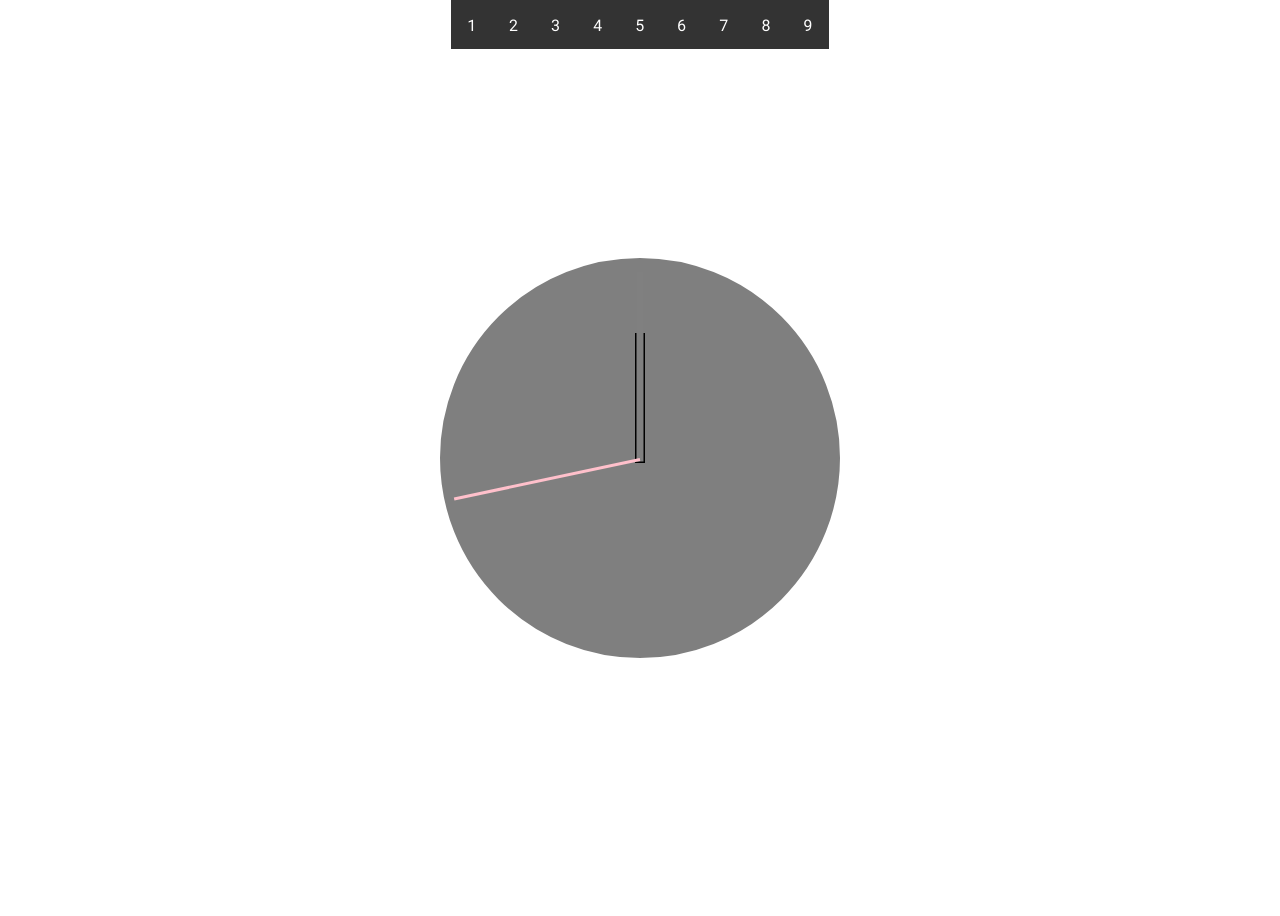
==== index.html @ 6cd6cc65 "day nine Complete" ====
<!DOCTYPE html>
<html>
  <head>
    <meta charset="UTF-8">
    <title>Javascript Challenges</title>
    <link rel="stylesheet" href="./styles/nav_bar.css">
    <link rel="stylesheet" href="./styles/daytwo_clock.css">
    <link rel="shortcut icon" href="./images/favicon.ico" type="image/x-icon">
    <link rel="icon" href="./images/favicon.ico" type="image/x-icon">
    <link href="https://fonts.googleapis.com/css?family=Roboto+Mono&display=swap" rel="stylesheet">
  </head>
  <body>
    <ul class="nav_bar">
      <li><a href="index.html">1</a></li>
      <li><a href="daytwo_drumkit.html">2</a></li>
      <li><a href="day_three.html">3</a></li>
      <li><a href="day_four.html">4</a></li>
      <li><a href="day_five.html">5</a></li>
      <li><a href="day_six.html">6</a></li>
      <li><a href="day_seven.html">7</a></li>
      <li><a href="day_eight.html">8</a></li>
      <li><a href="day_nine.html">9</a></li>
    </ul>

    <div class="clock-border">
      <div class="hour"></div>
      <div class="minute"></div>
      <div class="second"></div>
    </div>
  <script src="./scripts/day_two_clock.js"></script>
  </body>
</html>
---- styles/nav_bar.css ----
.nav_bar {
  position: fixed;
  top: 0px;
  list-style-type: none;
  margin: 0;
  padding: 0;
  overflow: hidden;
  background-color: #333;
  font-family: 'Roboto Mono', monospace;
  z-index: 10000;
  /* Change the link color to #111 (black) on hover */ }
  .nav_bar li {
    float: left; }
  .nav_bar li a {
    display: block;
    color: white;
    text-align: center;
    padding: 14px 16px;
    text-decoration: none; }
  .nav_bar li a:hover {
    background-color: #111; }

/*# sourceMappingURL=nav_bar.css.map */
---- styles/daytwo_clock.css ----
body {
  background-image: url("https://images.unsplash.com/photo-1530177150700-84cd9a3b059b?ixlib=rb-1.2.1&ixid=eyJhcHBfaWQiOjEyMDd9&auto=format&fit=crop&w=1834&q=80.jpg");
  background-size: cover;
  display: flex;
  justify-content: center;
  align-items: center;
  height: 100vh; }

.clock-border {
  height: 400px;
  width: 400px;
  background-color: rgba(1, 1, 1, 0.5);
  border-radius: 50%;
  display: inline-block;
  border: 10px solid white;
  position: relative; }

.hour {
  background-color: black;
  width: 130px;
  height: 10px;
  position: absolute;
  top: 50%;
  right: 50%;
  transform-origin: center right;
  transform: rotate(45deg);
  transition: all 0.5s;
  transition-timing-function: ease-in-out; }

.minute {
  background-color: grey;
  width: 190px;
  height: 7px;
  position: absolute;
  top: 50%;
  right: 50%;
  transform-origin: center right;
  transform: rotate(360deg);
  transition: all 0.5s;
  transition-timing-function: ease-in-out; }

.second {
  background-color: pink;
  width: 190px;
  height: 3px;
  position: absolute;
  top: 50%;
  right: 50%;
  transform-origin: center right;
  transform: rotate(90deg);
  transition: all 0.5s;
  transition-timing-function: ease-in-out; }

/*# sourceMappingURL=daytwo_clock.css.map */
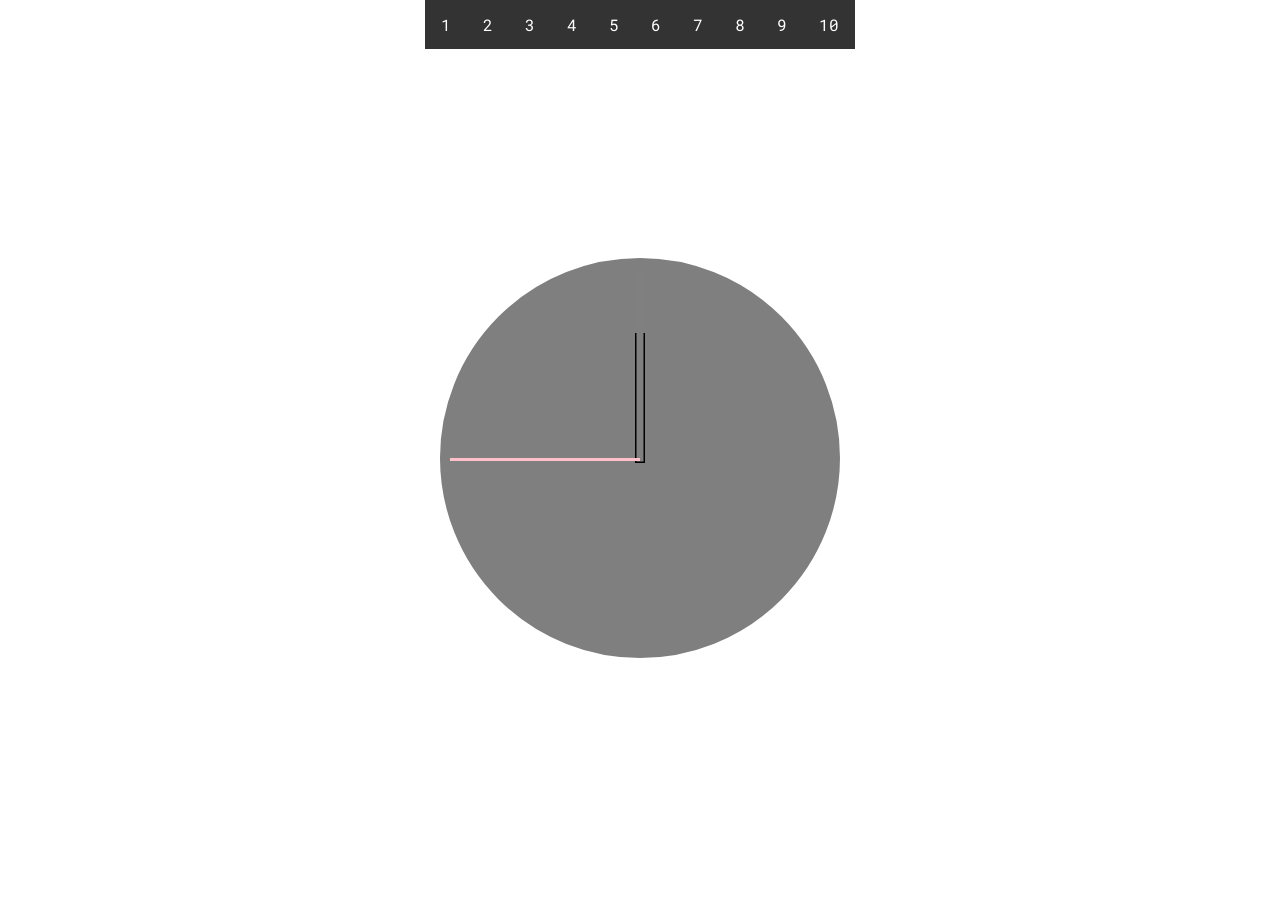
==== commit 0950fbbc: "day 10 finished" ====
--- a/index.html
+++ b/index.html
@@ -20,6 +20,7 @@
       <li><a href="day_seven.html">7</a></li>
       <li><a href="day_eight.html">8</a></li>
       <li><a href="day_nine.html">9</a></li>
+      <li><a href="day_ten.html">10</a></li>
     </ul>
 
     <div class="clock-border">
--- a/styles/nav_bar.css
+++ b/styles/nav_bar.css
@@ -2,12 +2,15 @@
   position: fixed;
   top: 0px;
   list-style-type: none;
-  margin: 0;
+  margin: auto;
   padding: 0;
   overflow: hidden;
   background-color: #333;
   font-family: 'Roboto Mono', monospace;
   z-index: 10000;
+  width: fit-content;
+  left: 0;
+  right: 0;
   /* Change the link color to #111 (black) on hover */ }
   .nav_bar li {
     float: left; }
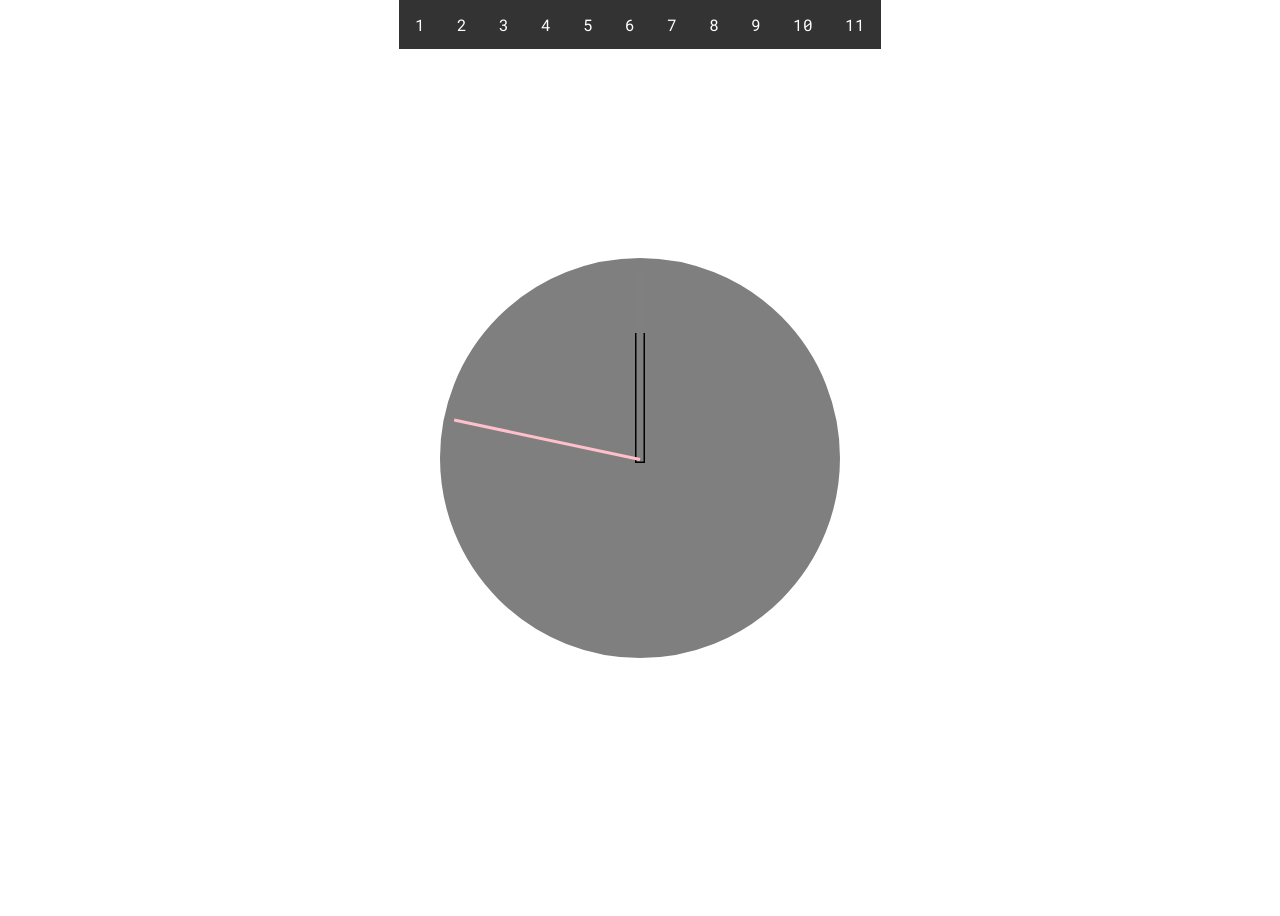
==== commit 798e2484: "day eleven completed" ====
--- a/index.html
+++ b/index.html
@@ -21,6 +21,7 @@
       <li><a href="day_eight.html">8</a></li>
       <li><a href="day_nine.html">9</a></li>
       <li><a href="day_ten.html">10</a></li>
+      <li><a href="day_eleven.html">11</a></li>
     </ul>
 
     <div class="clock-border">
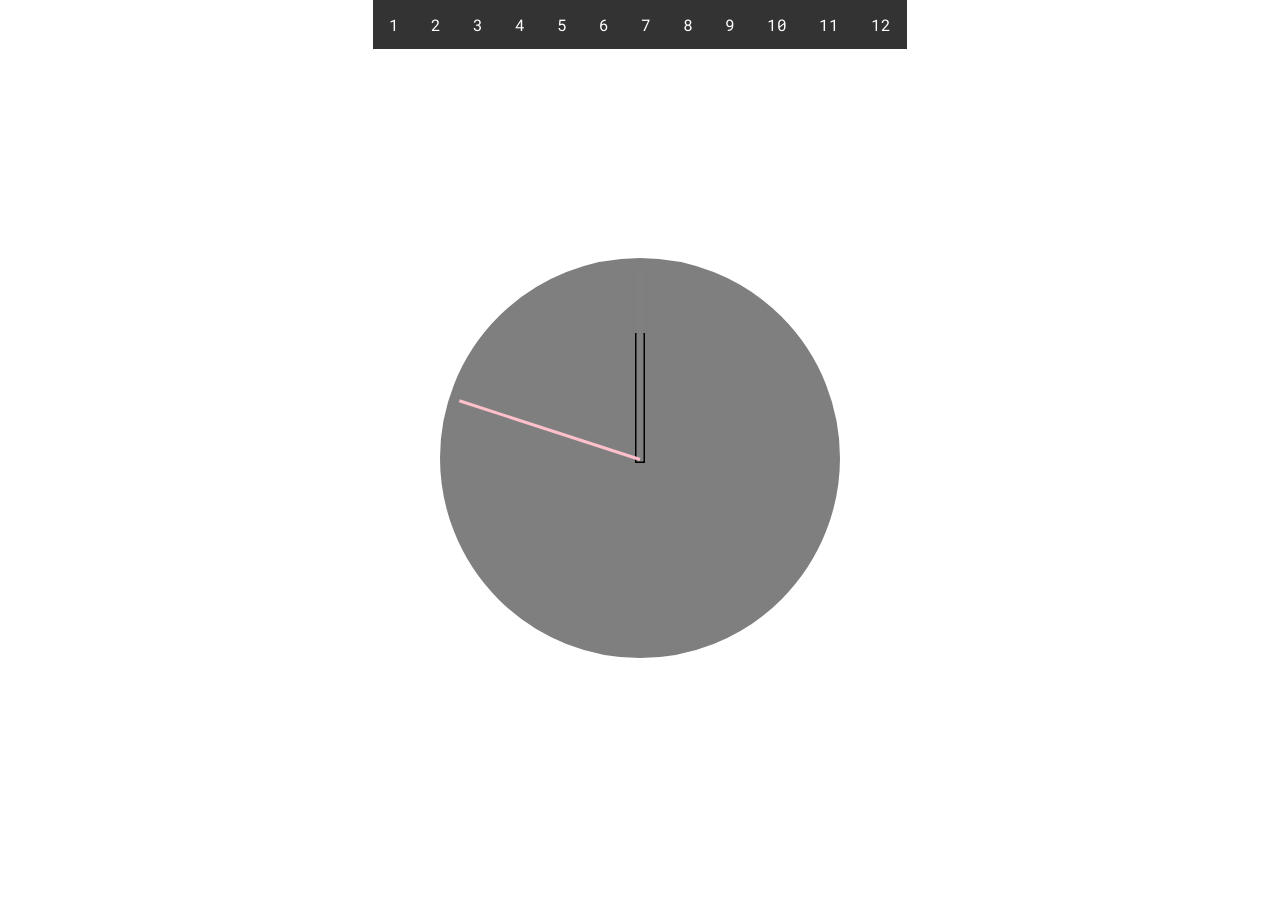
==== commit 4f1ce79b: "day twelve complete" ====
--- a/index.html
+++ b/index.html
@@ -22,6 +22,7 @@
       <li><a href="day_nine.html">9</a></li>
       <li><a href="day_ten.html">10</a></li>
       <li><a href="day_eleven.html">11</a></li>
+      <li><a href="day_twelve.html">12</a></li>
     </ul>
 
     <div class="clock-border">
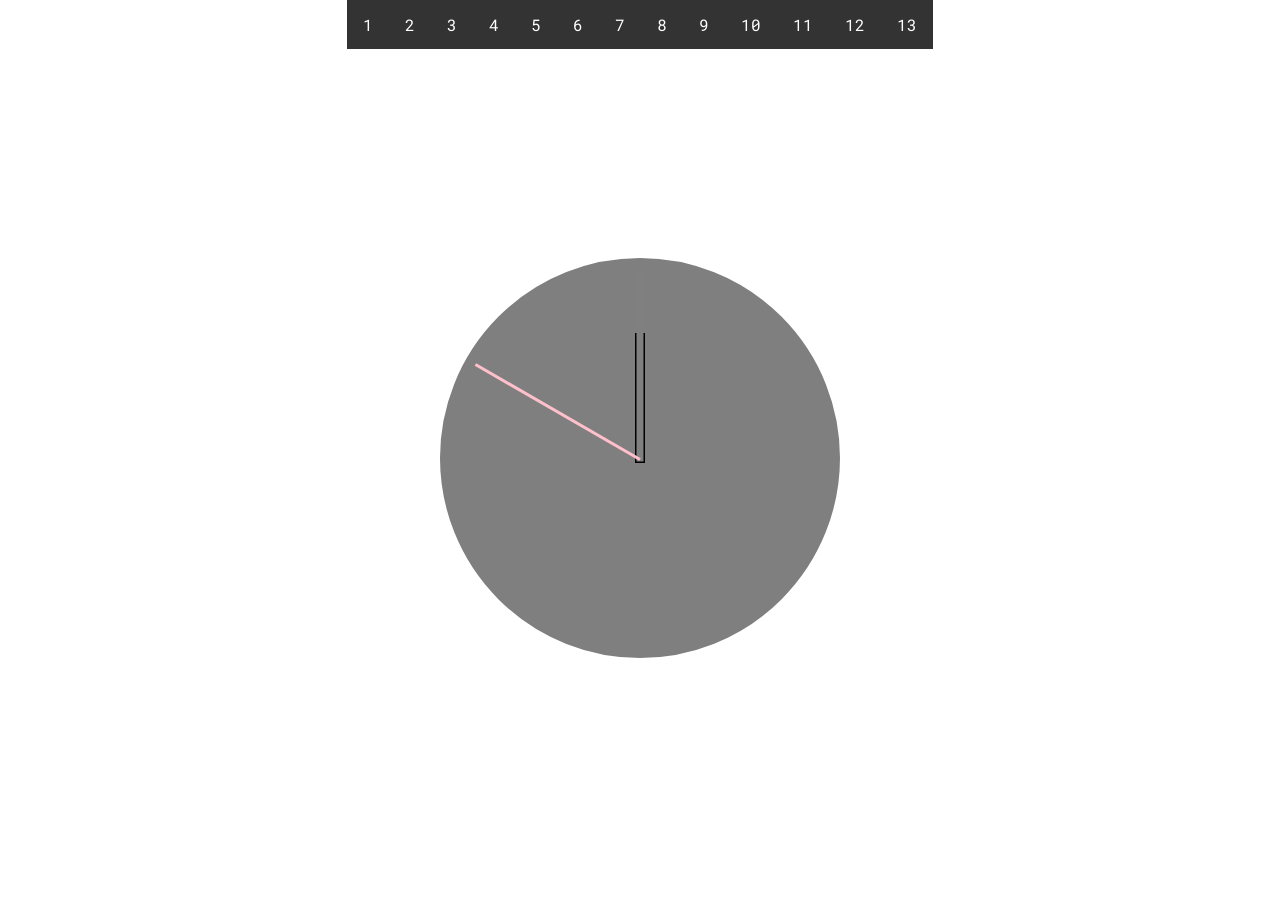
==== commit f7ec7fbd: "day thirteen - sorting the list" ====
--- a/index.html
+++ b/index.html
@@ -23,6 +23,7 @@
       <li><a href="day_ten.html">10</a></li>
       <li><a href="day_eleven.html">11</a></li>
       <li><a href="day_twelve.html">12</a></li>
+      <li><a href="day_thirteen.html">13</a></li>
     </ul>
 
     <div class="clock-border">
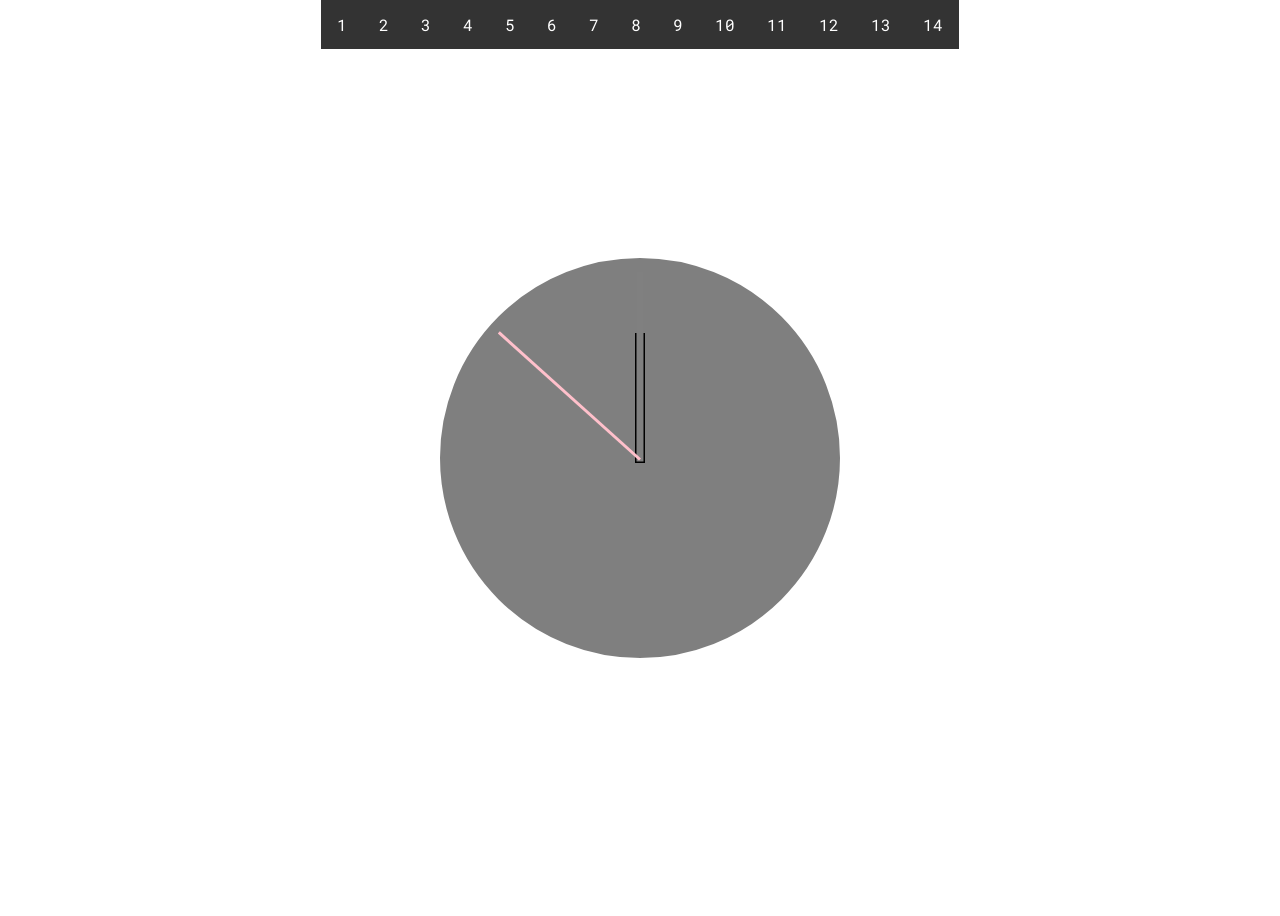
==== commit a311585a: "day fourteen" ====
--- a/index.html
+++ b/index.html
@@ -24,6 +24,7 @@
       <li><a href="day_eleven.html">11</a></li>
       <li><a href="day_twelve.html">12</a></li>
       <li><a href="day_thirteen.html">13</a></li>
+      <li><a href="day_fourteen.html">14</a></li>
     </ul>
 
     <div class="clock-border">
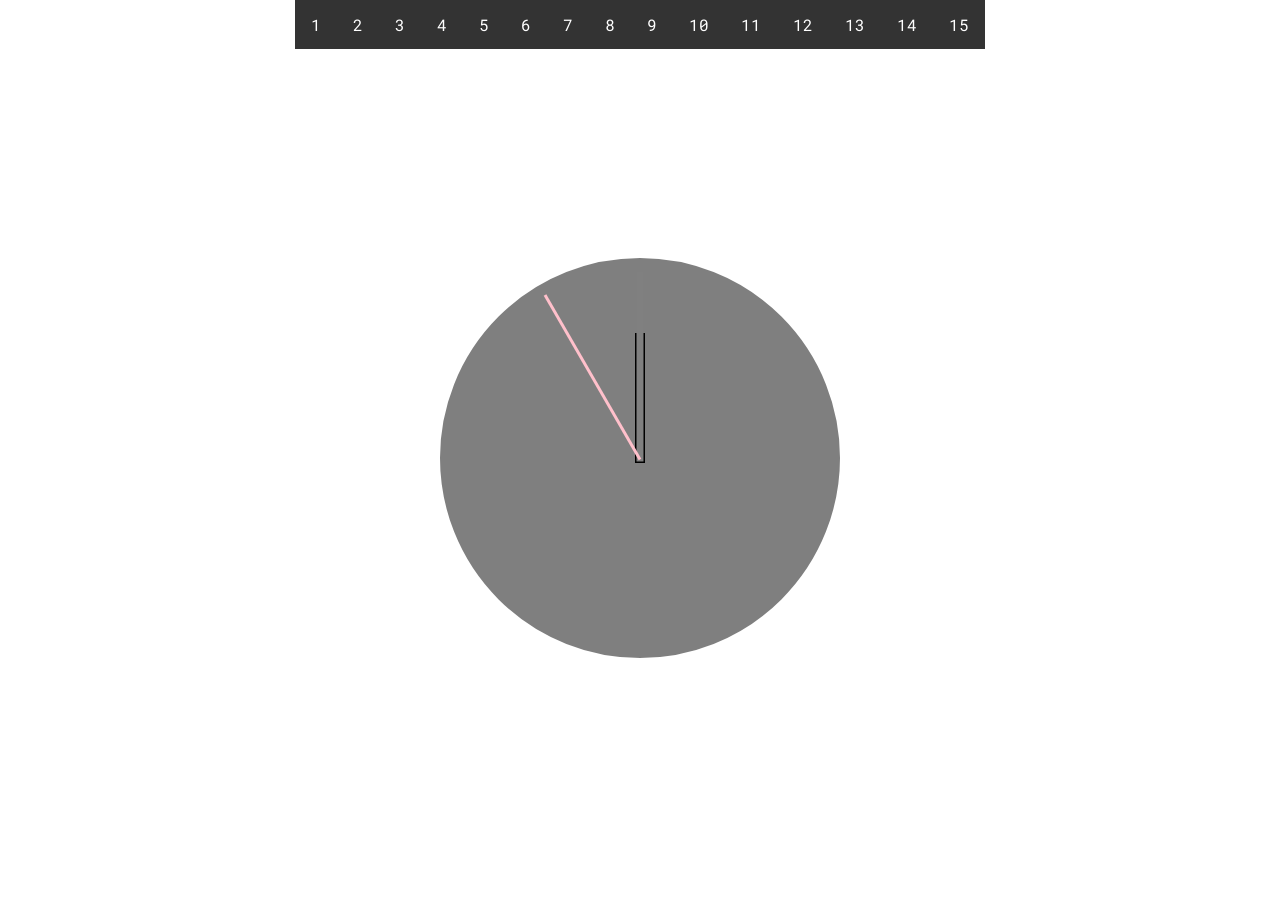
==== commit 11884e17: "day fifteen added'" ====
--- a/index.html
+++ b/index.html
@@ -25,6 +25,7 @@
       <li><a href="day_twelve.html">12</a></li>
       <li><a href="day_thirteen.html">13</a></li>
       <li><a href="day_fourteen.html">14</a></li>
+      <li><a href="day_fifteen.html">15</a></li>
     </ul>
 
     <div class="clock-border">
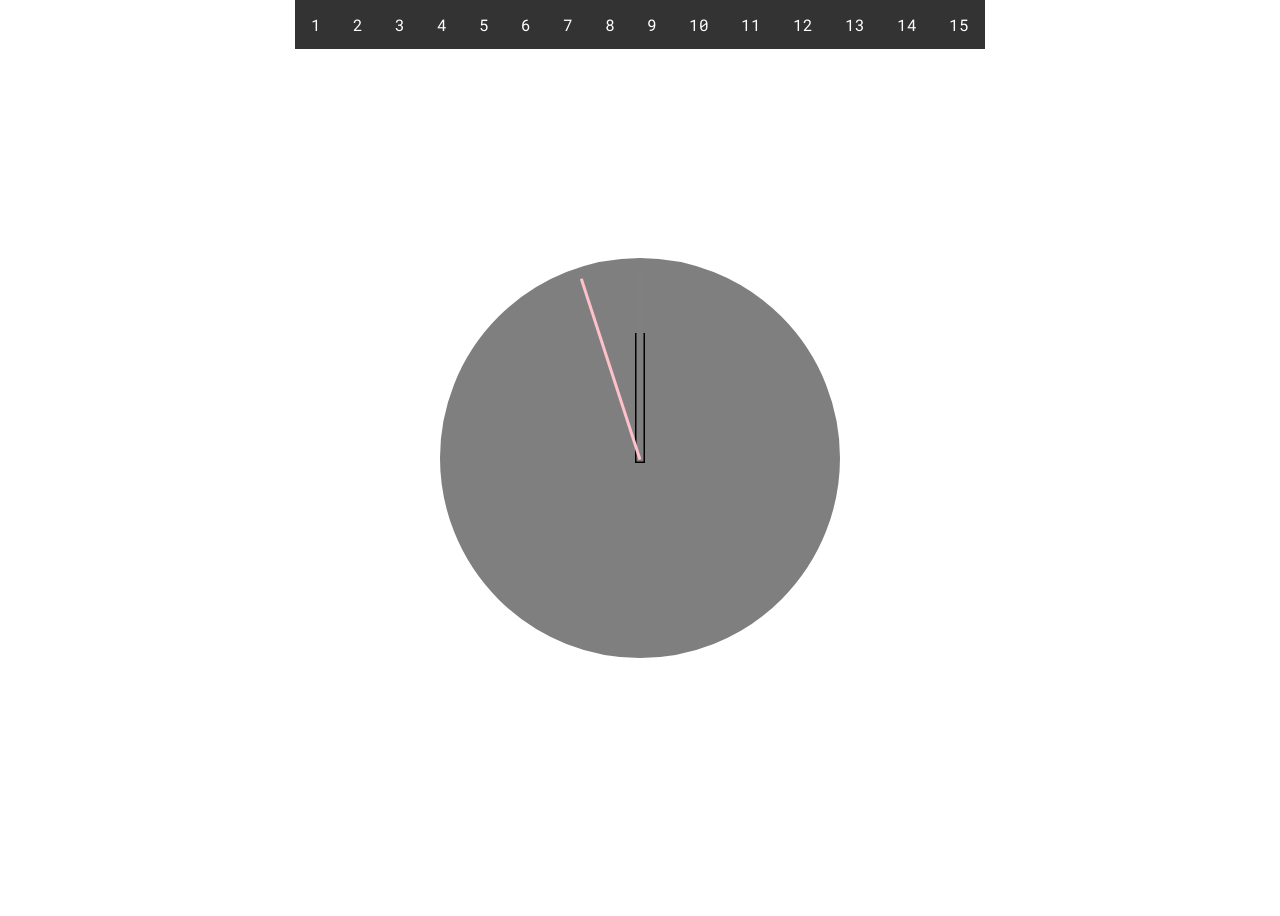
==== commit 38c84770: "Javascript Challenge Clean Up" ====
--- a/index.html
+++ b/index.html
@@ -27,7 +27,6 @@
       <li><a href="day_fourteen.html">14</a></li>
       <li><a href="day_fifteen.html">15</a></li>
     </ul>
-
     <div class="clock-border">
       <div class="hour"></div>
       <div class="minute"></div>
